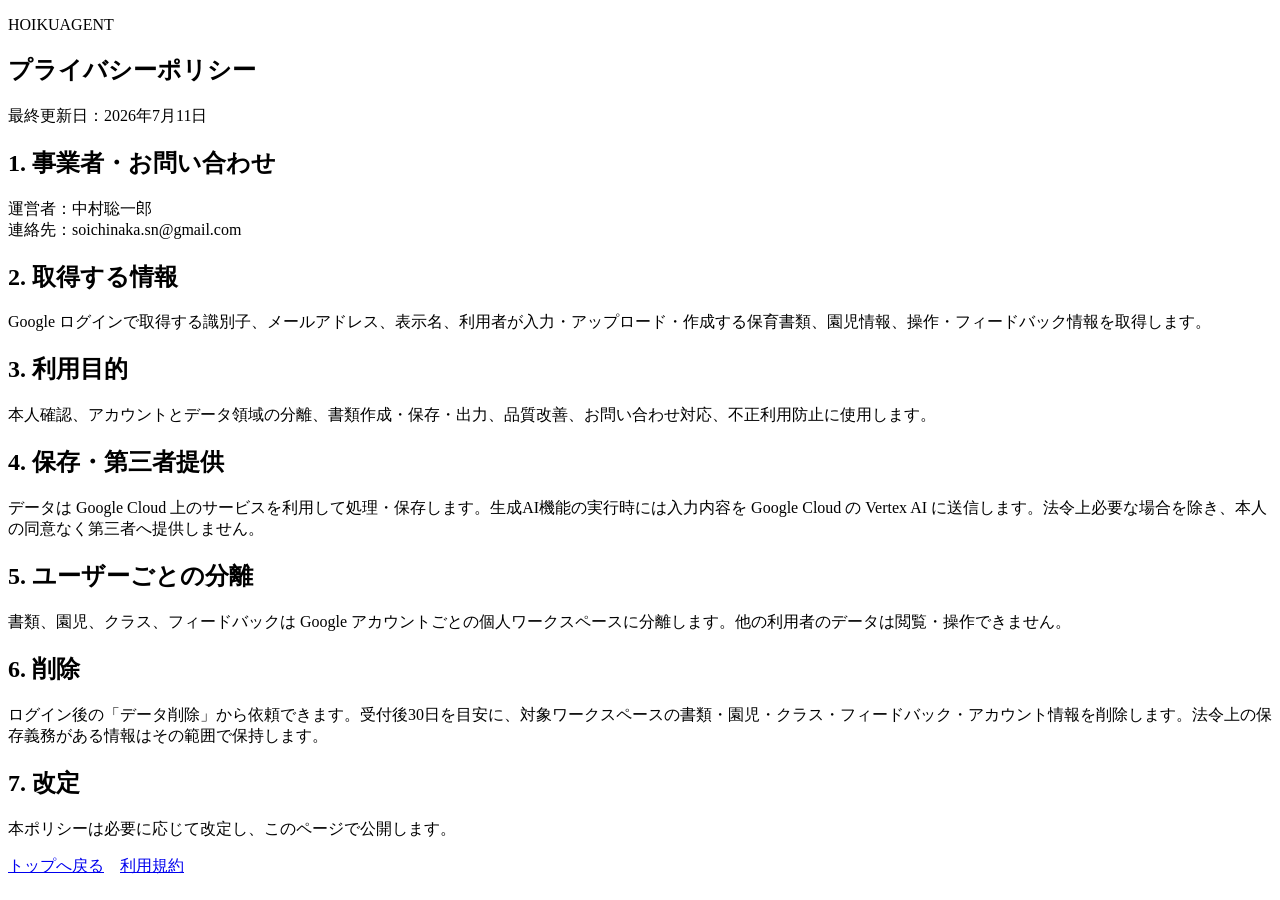
==== src/hoiku_agent/web/static/privacy.html @ a2600bd0 "ユーザーごとのデータ領域を分離する" ====
<!DOCTYPE html>
<html lang="ja"><head><meta charset="UTF-8"><meta name="viewport" content="width=device-width, initial-scale=1.0"><title>プライバシーポリシー | HOIKUAGENT</title><link rel="stylesheet" href="/public/welcome.css"></head>
<body><main class="welcome-shell"><article class="welcome-card"><p class="eyebrow">HOIKUAGENT</p><h1>プライバシーポリシー</h1>
<p class="lead">最終更新日：2026年7月11日</p>
<h2>1. 事業者・お問い合わせ</h2><p>運営者：中村聡一郎<br>連絡先：soichinaka.sn@gmail.com</p>
<h2>2. 取得する情報</h2><p>Google ログインで取得する識別子、メールアドレス、表示名、利用者が入力・アップロード・作成する保育書類、園児情報、操作・フィードバック情報を取得します。</p>
<h2>3. 利用目的</h2><p>本人確認、アカウントとデータ領域の分離、書類作成・保存・出力、品質改善、お問い合わせ対応、不正利用防止に使用します。</p>
<h2>4. 保存・第三者提供</h2><p>データは Google Cloud 上のサービスを利用して処理・保存します。生成AI機能の実行時には入力内容を Google Cloud の Vertex AI に送信します。法令上必要な場合を除き、本人の同意なく第三者へ提供しません。</p>
<h2>5. ユーザーごとの分離</h2><p>書類、園児、クラス、フィードバックは Google アカウントごとの個人ワークスペースに分離します。他の利用者のデータは閲覧・操作できません。</p>
<h2>6. 削除</h2><p>ログイン後の「データ削除」から依頼できます。受付後30日を目安に、対象ワークスペースの書類・園児・クラス・フィードバック・アカウント情報を削除します。法令上の保存義務がある情報はその範囲で保持します。</p>
<h2>7. 改定</h2><p>本ポリシーは必要に応じて改定し、このページで公開します。</p><p><a href="/">トップへ戻る</a>　<a href="/terms">利用規約</a></p></article></main></body></html>
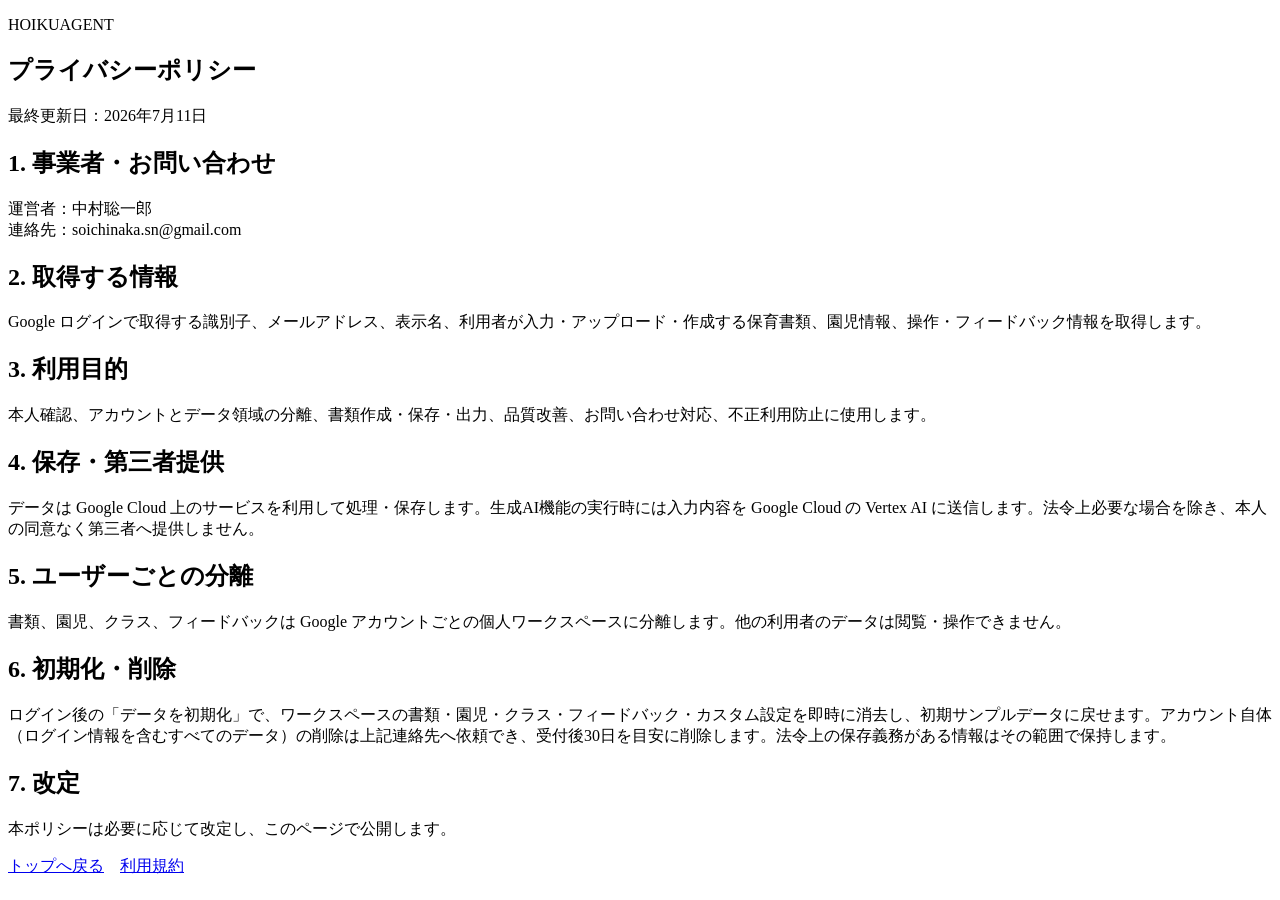
==== commit 373944a7: "feat(web): ヘッダの「データ削除」を「データを初期化」へ置き換え - ボタン＝POST /api/account/reset（即時初期化・確認ダイアログ→reload・ログアウトしない）。 " ====
--- a/src/hoiku_agent/web/static/privacy.html
+++ b/src/hoiku_agent/web/static/privacy.html
@@ -7,5 +7,5 @@
 <h2>3. 利用目的</h2><p>本人確認、アカウントとデータ領域の分離、書類作成・保存・出力、品質改善、お問い合わせ対応、不正利用防止に使用します。</p>
 <h2>4. 保存・第三者提供</h2><p>データは Google Cloud 上のサービスを利用して処理・保存します。生成AI機能の実行時には入力内容を Google Cloud の Vertex AI に送信します。法令上必要な場合を除き、本人の同意なく第三者へ提供しません。</p>
 <h2>5. ユーザーごとの分離</h2><p>書類、園児、クラス、フィードバックは Google アカウントごとの個人ワークスペースに分離します。他の利用者のデータは閲覧・操作できません。</p>
-<h2>6. 削除</h2><p>ログイン後の「データ削除」から依頼できます。受付後30日を目安に、対象ワークスペースの書類・園児・クラス・フィードバック・アカウント情報を削除します。法令上の保存義務がある情報はその範囲で保持します。</p>
+<h2>6. 初期化・削除</h2><p>ログイン後の「データを初期化」で、ワークスペースの書類・園児・クラス・フィードバック・カスタム設定を即時に消去し、初期サンプルデータに戻せます。アカウント自体（ログイン情報を含むすべてのデータ）の削除は上記連絡先へ依頼でき、受付後30日を目安に削除します。法令上の保存義務がある情報はその範囲で保持します。</p>
 <h2>7. 改定</h2><p>本ポリシーは必要に応じて改定し、このページで公開します。</p><p><a href="/">トップへ戻る</a>　<a href="/terms">利用規約</a></p></article></main></body></html>
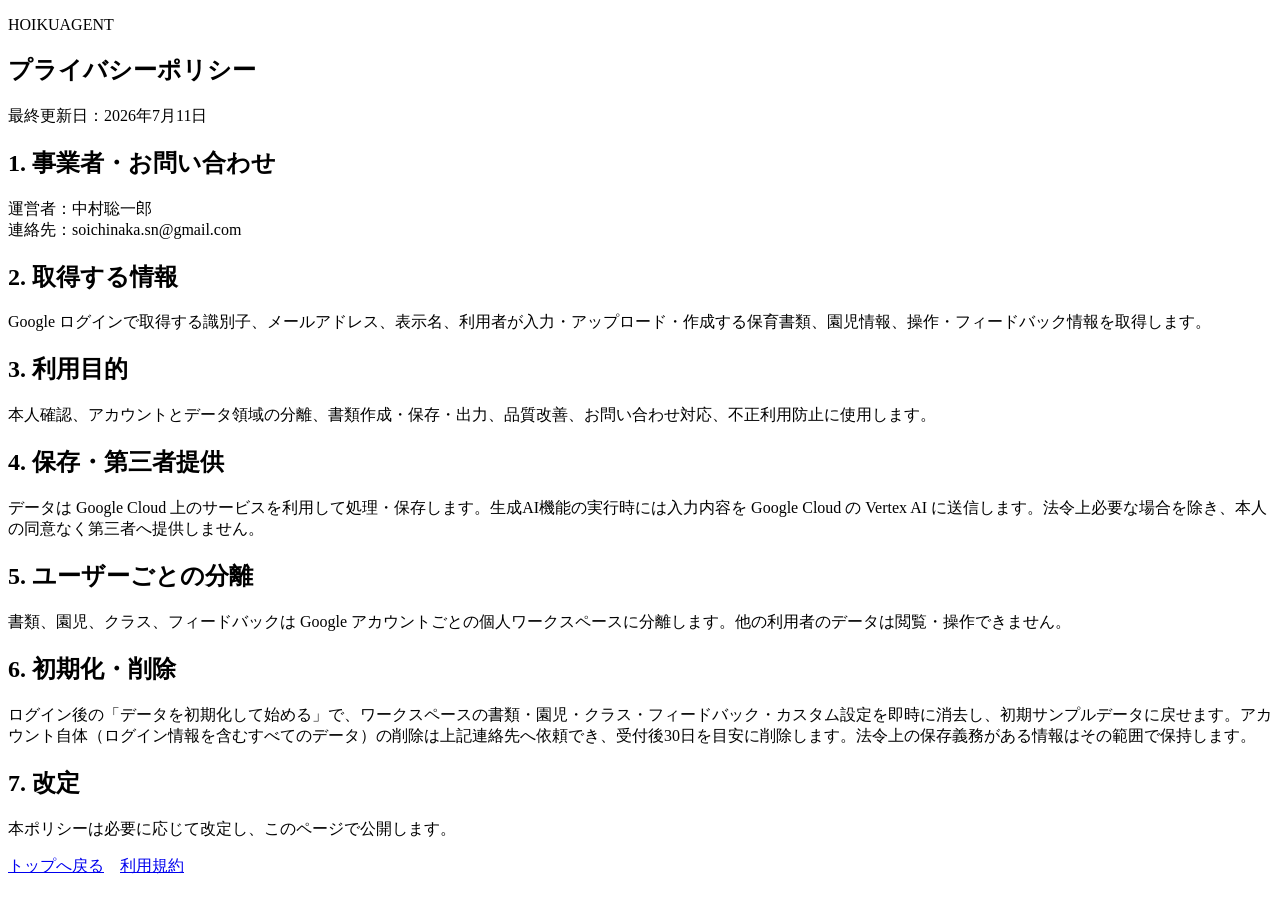
==== commit 61d74600: "データ初期化を一回限りの開始導線にする" ====
--- a/src/hoiku_agent/web/static/privacy.html
+++ b/src/hoiku_agent/web/static/privacy.html
@@ -7,5 +7,5 @@
 <h2>3. 利用目的</h2><p>本人確認、アカウントとデータ領域の分離、書類作成・保存・出力、品質改善、お問い合わせ対応、不正利用防止に使用します。</p>
 <h2>4. 保存・第三者提供</h2><p>データは Google Cloud 上のサービスを利用して処理・保存します。生成AI機能の実行時には入力内容を Google Cloud の Vertex AI に送信します。法令上必要な場合を除き、本人の同意なく第三者へ提供しません。</p>
 <h2>5. ユーザーごとの分離</h2><p>書類、園児、クラス、フィードバックは Google アカウントごとの個人ワークスペースに分離します。他の利用者のデータは閲覧・操作できません。</p>
-<h2>6. 初期化・削除</h2><p>ログイン後の「データを初期化」で、ワークスペースの書類・園児・クラス・フィードバック・カスタム設定を即時に消去し、初期サンプルデータに戻せます。アカウント自体（ログイン情報を含むすべてのデータ）の削除は上記連絡先へ依頼でき、受付後30日を目安に削除します。法令上の保存義務がある情報はその範囲で保持します。</p>
+<h2>6. 初期化・削除</h2><p>ログイン後の「データを初期化して始める」で、ワークスペースの書類・園児・クラス・フィードバック・カスタム設定を即時に消去し、初期サンプルデータに戻せます。アカウント自体（ログイン情報を含むすべてのデータ）の削除は上記連絡先へ依頼でき、受付後30日を目安に削除します。法令上の保存義務がある情報はその範囲で保持します。</p>
 <h2>7. 改定</h2><p>本ポリシーは必要に応じて改定し、このページで公開します。</p><p><a href="/">トップへ戻る</a>　<a href="/terms">利用規約</a></p></article></main></body></html>
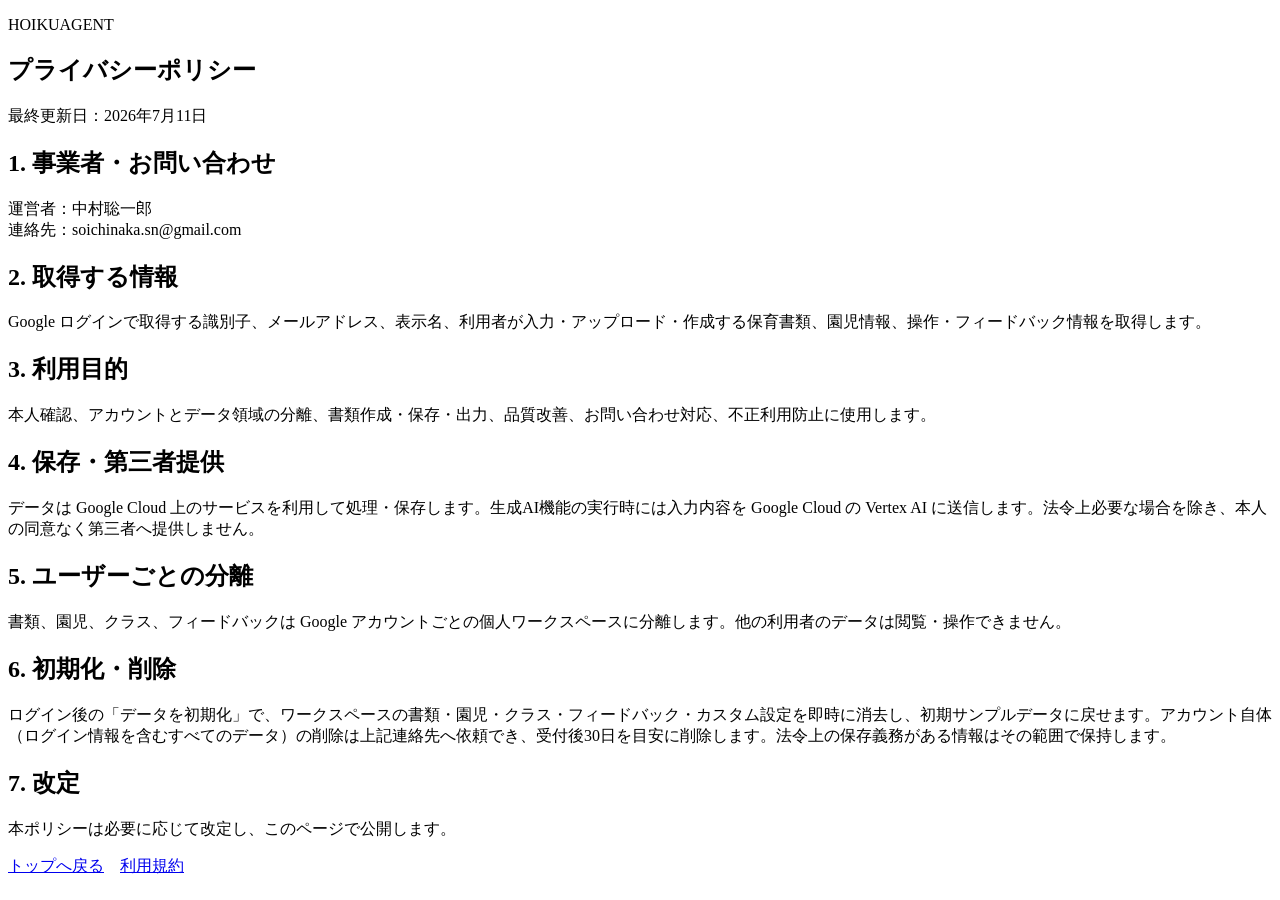
==== commit aa78fd92: "Merge remote-tracking branch 'origin/main' into worktree-class-roster-reference # Conflicts: #	docs/" ====
--- a/src/hoiku_agent/web/static/privacy.html
+++ b/src/hoiku_agent/web/static/privacy.html
@@ -7,5 +7,5 @@
 <h2>3. 利用目的</h2><p>本人確認、アカウントとデータ領域の分離、書類作成・保存・出力、品質改善、お問い合わせ対応、不正利用防止に使用します。</p>
 <h2>4. 保存・第三者提供</h2><p>データは Google Cloud 上のサービスを利用して処理・保存します。生成AI機能の実行時には入力内容を Google Cloud の Vertex AI に送信します。法令上必要な場合を除き、本人の同意なく第三者へ提供しません。</p>
 <h2>5. ユーザーごとの分離</h2><p>書類、園児、クラス、フィードバックは Google アカウントごとの個人ワークスペースに分離します。他の利用者のデータは閲覧・操作できません。</p>
-<h2>6. 初期化・削除</h2><p>ログイン後の「データを初期化して始める」で、ワークスペースの書類・園児・クラス・フィードバック・カスタム設定を即時に消去し、初期サンプルデータに戻せます。アカウント自体（ログイン情報を含むすべてのデータ）の削除は上記連絡先へ依頼でき、受付後30日を目安に削除します。法令上の保存義務がある情報はその範囲で保持します。</p>
+<h2>6. 初期化・削除</h2><p>ログイン後の「データを初期化」で、ワークスペースの書類・園児・クラス・フィードバック・カスタム設定を即時に消去し、初期サンプルデータに戻せます。アカウント自体（ログイン情報を含むすべてのデータ）の削除は上記連絡先へ依頼でき、受付後30日を目安に削除します。法令上の保存義務がある情報はその範囲で保持します。</p>
 <h2>7. 改定</h2><p>本ポリシーは必要に応じて改定し、このページで公開します。</p><p><a href="/">トップへ戻る</a>　<a href="/terms">利用規約</a></p></article></main></body></html>
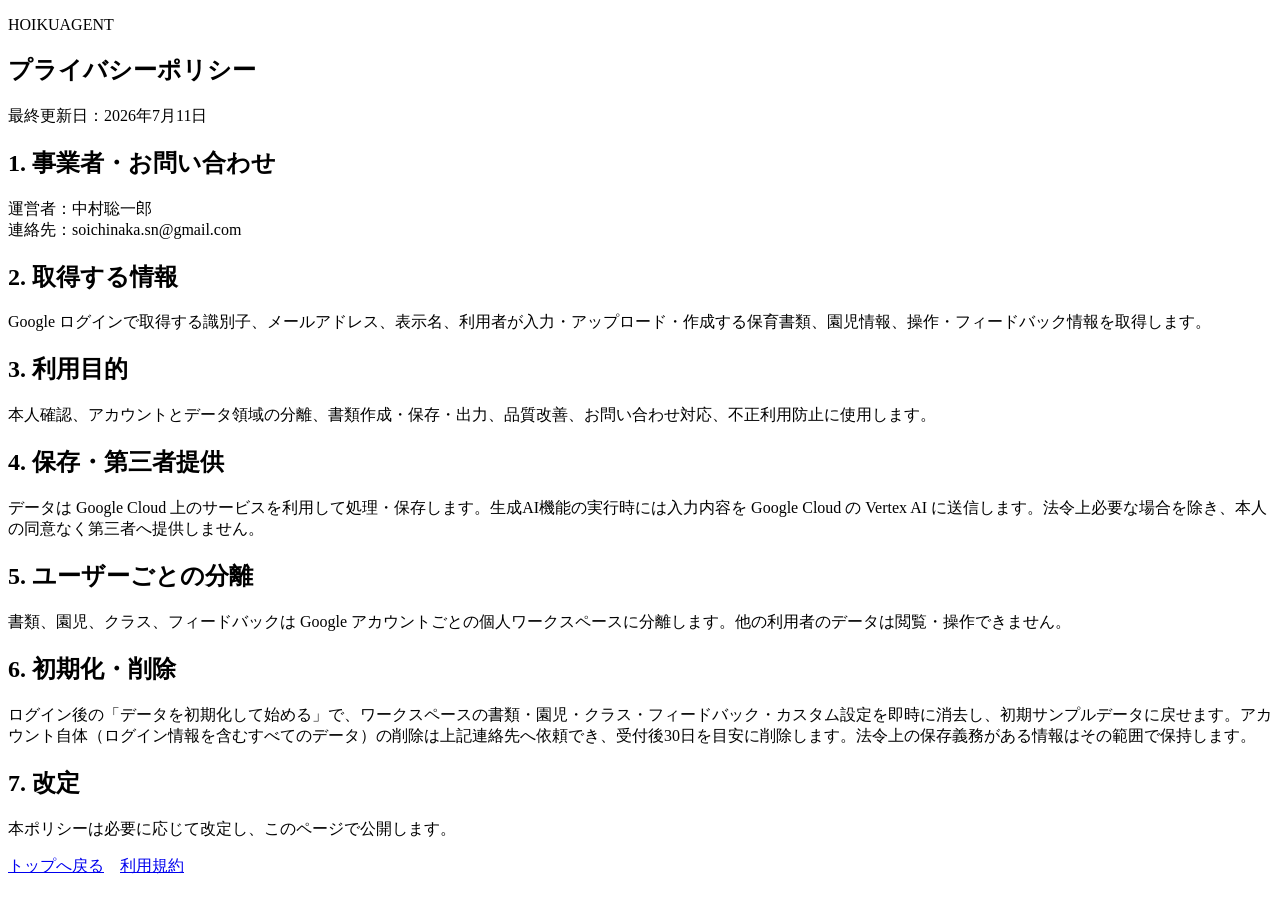
==== commit 68db59cd: "Merge pull request #106 from soichiGogo/codex/child-placeholder 文書作成画面の入力・初期化導線を整理" ====
--- a/src/hoiku_agent/web/static/privacy.html
+++ b/src/hoiku_agent/web/static/privacy.html
@@ -7,5 +7,5 @@
 <h2>3. 利用目的</h2><p>本人確認、アカウントとデータ領域の分離、書類作成・保存・出力、品質改善、お問い合わせ対応、不正利用防止に使用します。</p>
 <h2>4. 保存・第三者提供</h2><p>データは Google Cloud 上のサービスを利用して処理・保存します。生成AI機能の実行時には入力内容を Google Cloud の Vertex AI に送信します。法令上必要な場合を除き、本人の同意なく第三者へ提供しません。</p>
 <h2>5. ユーザーごとの分離</h2><p>書類、園児、クラス、フィードバックは Google アカウントごとの個人ワークスペースに分離します。他の利用者のデータは閲覧・操作できません。</p>
-<h2>6. 初期化・削除</h2><p>ログイン後の「データを初期化」で、ワークスペースの書類・園児・クラス・フィードバック・カスタム設定を即時に消去し、初期サンプルデータに戻せます。アカウント自体（ログイン情報を含むすべてのデータ）の削除は上記連絡先へ依頼でき、受付後30日を目安に削除します。法令上の保存義務がある情報はその範囲で保持します。</p>
+<h2>6. 初期化・削除</h2><p>ログイン後の「データを初期化して始める」で、ワークスペースの書類・園児・クラス・フィードバック・カスタム設定を即時に消去し、初期サンプルデータに戻せます。アカウント自体（ログイン情報を含むすべてのデータ）の削除は上記連絡先へ依頼でき、受付後30日を目安に削除します。法令上の保存義務がある情報はその範囲で保持します。</p>
 <h2>7. 改定</h2><p>本ポリシーは必要に応じて改定し、このページで公開します。</p><p><a href="/">トップへ戻る</a>　<a href="/terms">利用規約</a></p></article></main></body></html>
